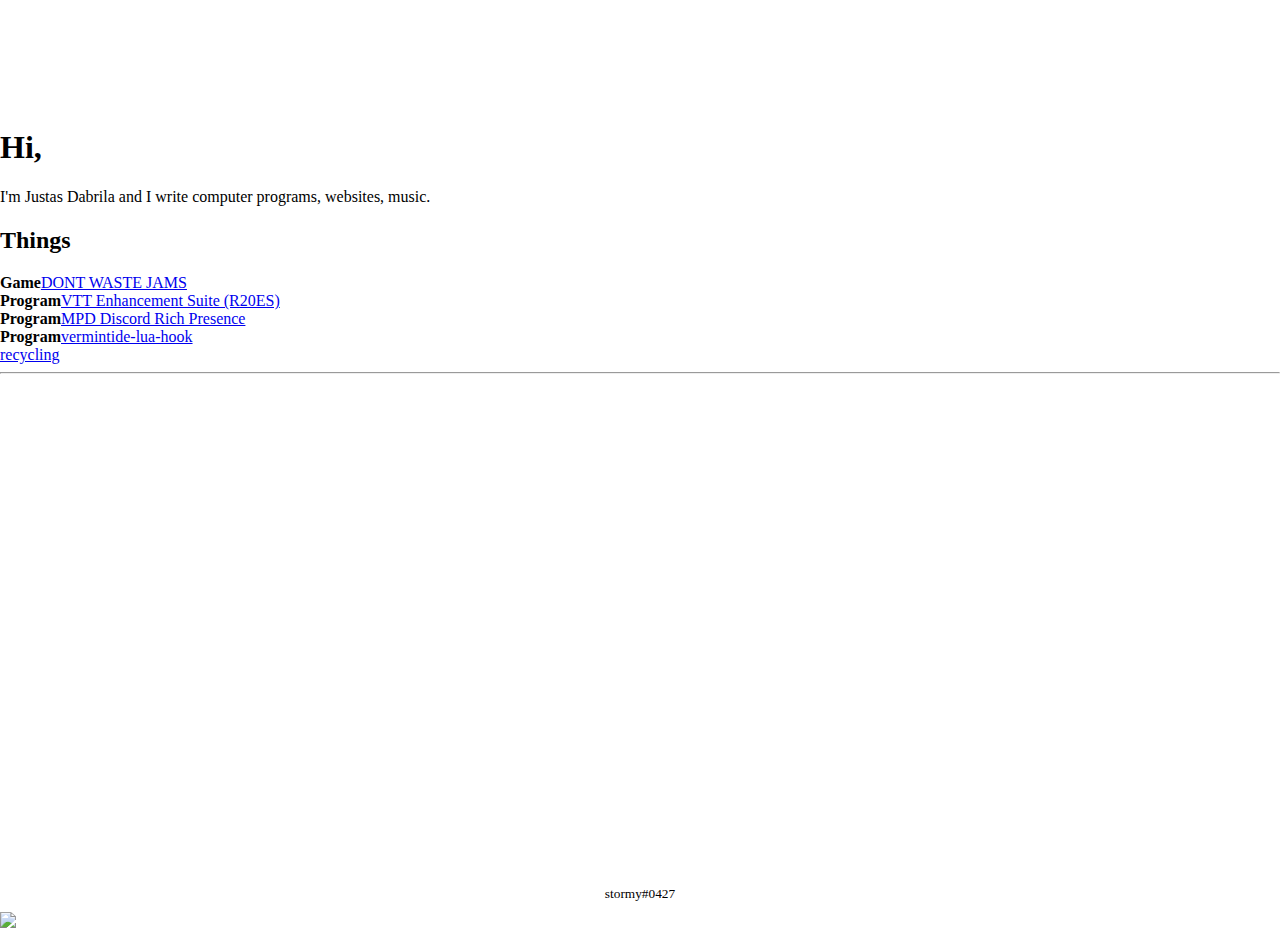
==== index.html @ 93ba2190 "game: dont waste jams" ====
<!DOCTYPE html>
<head>
    <meta charset="utf-8">
    <title>Justas Dabrila</title>
    <link rel="stylesheet" type="text/css" href="style.css">

    <style>
        body {
            margin: 10% auto 0 auto;
        }

        h1, h2 {
            line-height:1.2;
        }

        .info {
            margin-top: 40%;
        }

        .info > * {
            margin-top: 10px;
            text-align: center;
            display: block;
            margin-left: auto;
            margin-right: auto;
        }

    </style>
</head>
<body>
    <h1>Hi,</h1>

    <p>
        I'm Justas Dabrila and I write computer programs, websites, music.
    </p>

    <div class="things">
        <h2>Things</h2>
        <div><b>Game</b><a href="https://ssstormy.itch.io/dont-waste-jams"/>DONT WASTE JAMS</a></div>
        <div><b>Program</b><a href="https://ssstormy.github.io/roll20-enhancement-suite/">VTT Enhancement Suite (R20ES)</a></div>
        <div><b>Program</b><a href="https://github.com/SSStormy/mpd-rich-presence-discord">MPD Discord Rich Presence</a></div>
        <div><b>Program</b><a href="https://github.com/SSStormy/vermintide-lua-hook">vermintide-lua-hook</a></div>
        <div><a href="recycling.html"/>recycling</a>
    </div>

    <hr>
    <div class="info">
        <small>stormy#0427</small>
        <img src="img/info.png" alt=" "/>
    </div>
</body>
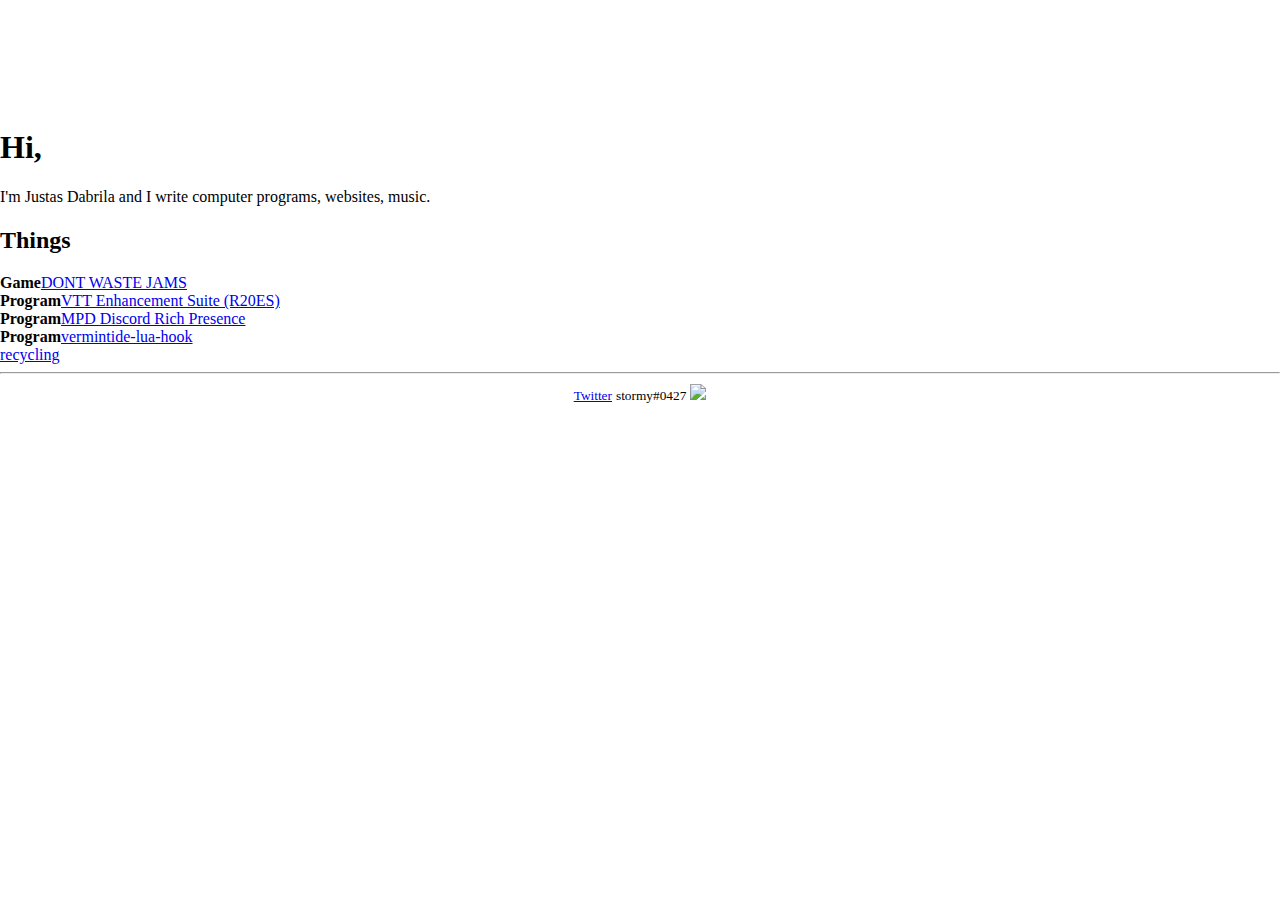
==== commit 50cfe058: "add some videos" ====
--- a/index.html
+++ b/index.html
@@ -11,10 +11,6 @@
 
         h1, h2 {
             line-height:1.2;
-        }
-
-        .info {
-            margin-top: 40%;
         }
 
         .info > * {
@@ -45,8 +41,11 @@
 
     <hr>
     <div class="info">
-        <small>stormy#0427</small>
-        <img src="img/info.png" alt=" "/>
+        <div>
+            <small><a href="https://twitter.com/SSStormo">Twitter</a></small>
+            <small>stormy#0427</small>
+            <img src="img/info.png" alt=" "/>
+        </div>
     </div>
 </body>
 
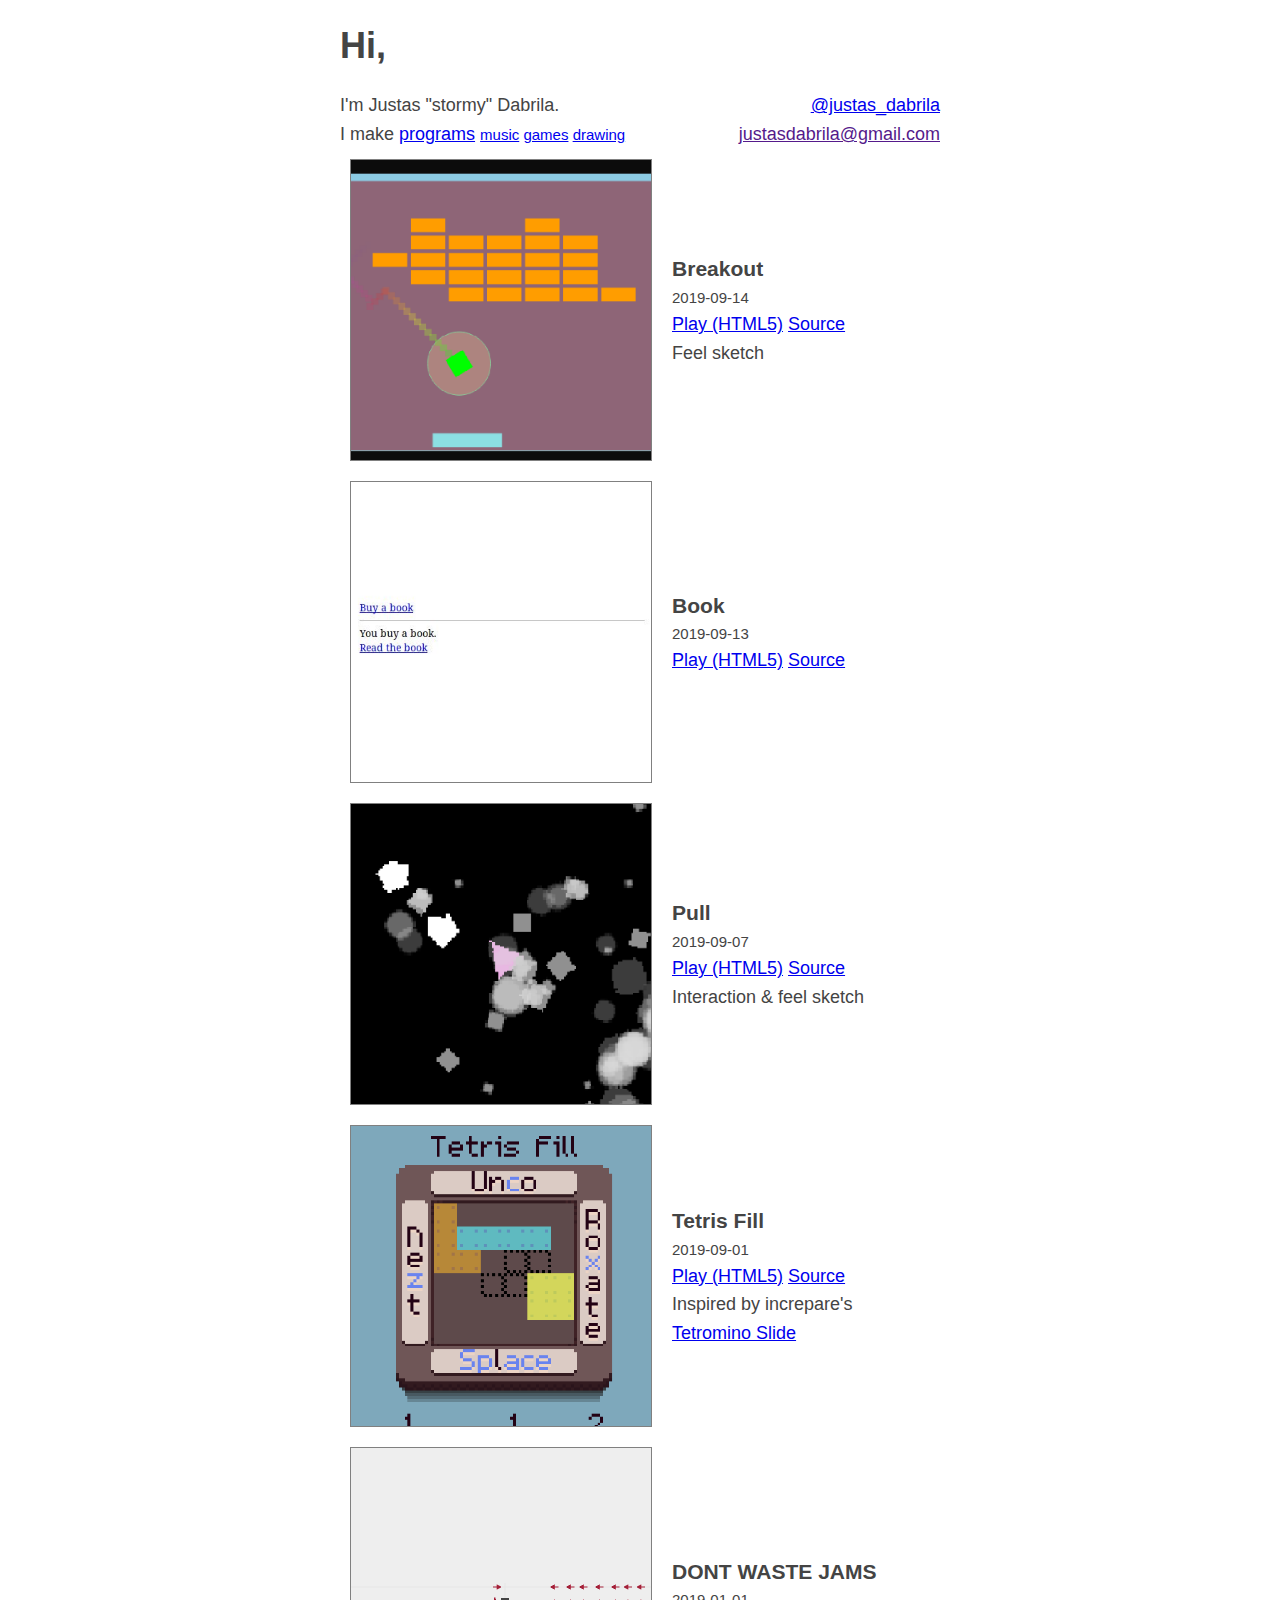
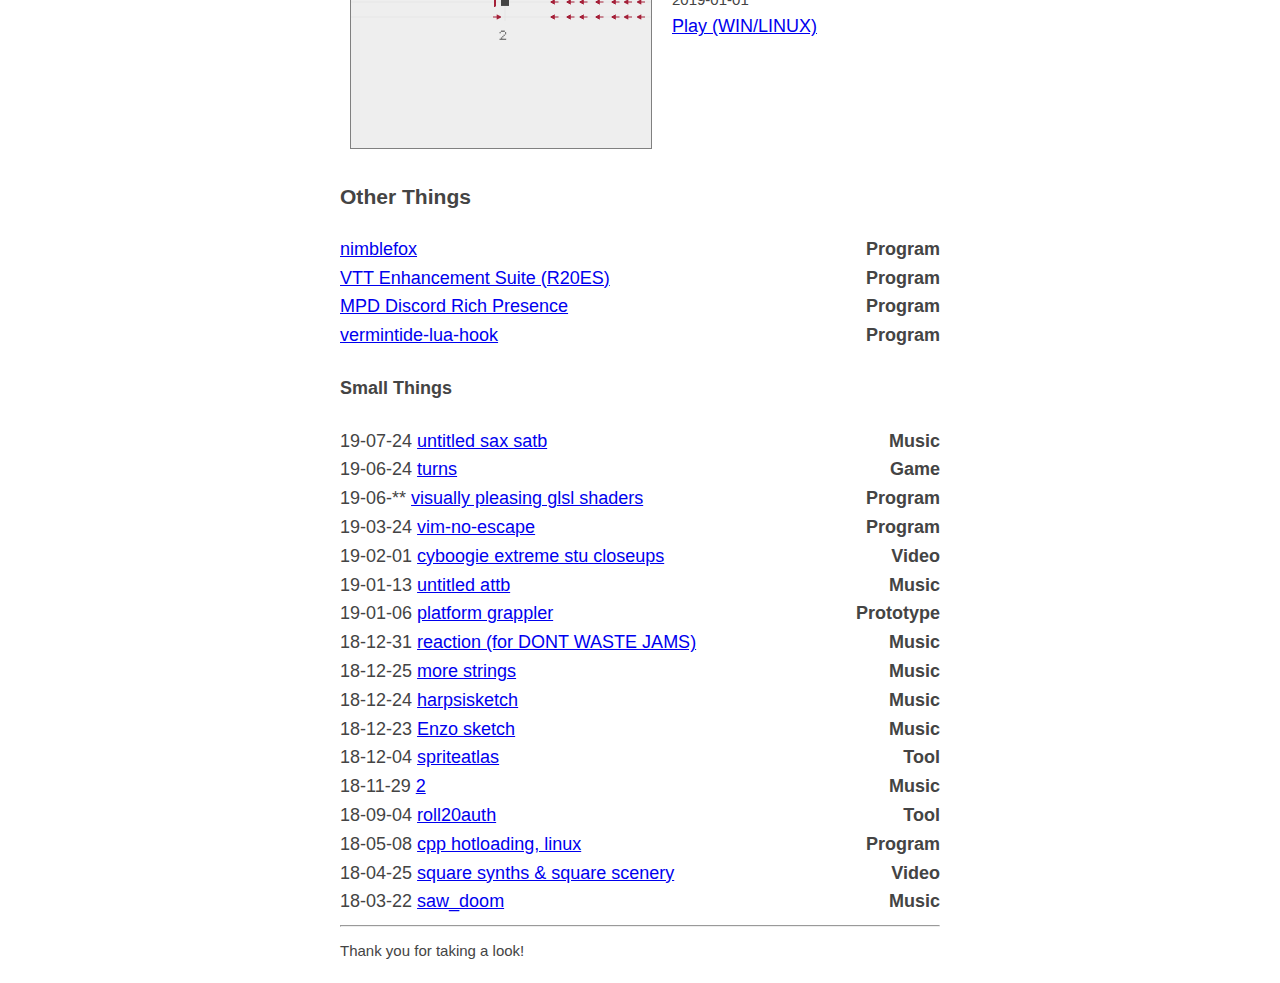
==== commit 738d0811: "games" ====
--- a/index.html
+++ b/index.html
@@ -2,13 +2,8 @@
 <head>
     <meta charset="utf-8">
     <title>Justas Dabrila</title>
-    <link rel="stylesheet" type="text/css" href="style.css">
 
     <style>
-        body {
-            margin: 10% auto 0 auto;
-        }
-
         h1, h2 {
             line-height:1.2;
         }
@@ -21,32 +16,191 @@
             margin-right: auto;
         }
 
+        body {
+            font-family: Helvetica, sans-serif;
+
+            margin: 0 auto 0 auto;
+
+            max-width:600px;
+
+            line-height:1.6;
+            font-size:18px;
+            color:#444;
+            padding:0 10px;
+        }
+
+        .things > div {
+            position: relative;
+        }
+
+        .things > div > b {
+            position: absolute;
+            right: 0;
+        }
+
+        .right { float: right }
+        .email { display: block }
+
+        .game {
+            display: flex;
+            flex-direction: row;
+        }
+
+        .game > * {
+            margin: 10px;
+        }
+
+        .game > img {
+            min-width: 300px;
+            min-height: 300px;
+            max-width: 300px;
+            max-height: 300px;
+            width: 300px;
+            height: 300px;
+            border: 1px solid gray;
+            object-fit: cover;
+        }
+
+        .game .desc {
+            display: flex;
+            flex-direction: column;
+            justify-content: center;
+        }
+
+        .game .desc h3 {
+            margin: 0;
+        }
+            
     </style>
 </head>
 <body>
     <h1>Hi,</h1>
 
-    <p>
-        I'm Justas Dabrila and I write computer programs, websites, music.
-    </p>
+    <div style="display: grid; grid-template-columns: auto auto;">
+        <div>
+            <div>I'm Justas "stormy" Dabrila.</div>
+            <div>
+                I make <a href="https://www.youtube.com/watch?v=NflCU9gEf-I">programs</a>
+                <small>
+                    <a href="https://www.youtube.com/watch?v=lP8PFZDznBE">music</a>
+                    <a href="https://youtu.be/OGSeLSmOALU?t=1m20s">games</a>
+                    <a href="https://twitter.com/search?q=%23pixel_dailies&f=live">drawing</a>
+                </small>
+            </div>
+        </div>
+        <div>
+            <div class="right"> 
+                <a class="right" href="https://twitter.com/justas_dabrila">@justas_dabrila</a>
+                <a class="email" href="">justasdabrila@gmail.com</a>
+                <div></div>
+            </div>
+        </div>
+    </div>
+
+    <div class="game">
+        <img src="img/breakout.png"/>
+
+        <div class="desc">
+            <h3>Breakout</h3>
+            <small>2019-09-14</small>
+            <div>
+                <a href="/breakout">Play (HTML5)</a>
+                <a href="https://github.com/SSStormy/breakout">Source</a>
+            </div>
+            <span>Feel sketch</span>
+        </div>
+    </div>
+
+
+    <div class="game">
+        <img src="img/book.jpg"/>
+
+        <div class="desc">
+            <h3>Book</h3>
+            <small>2019-09-13</small>
+            <div>
+                <a href="/book">Play (HTML5)</a>
+                <a href="https://github.com/SSStormy/book">Source</a>
+            </div>
+        </div>
+    </div>
+
+    <div class="game">
+        <img src="img/pull.png"/>
+
+        <div class="desc">
+            <h3>Pull</h3>
+            <small>2019-09-07</small>
+            <div>
+                <a href="/pull">Play (HTML5)</a>
+                <a href="https://github.com/SSStormy/pull">Source</a>
+            </div>
+            <span>Interaction & feel sketch</span>
+        </div>
+    </div>
+
+
+    <div class="game">
+        <img src="img/tetris-fill.png"/>
+
+        <div class="desc">
+            <h3>Tetris Fill</h3>
+            <small>2019-09-01</small>
+            <div>
+                <a href="/book">Play (HTML5)</a>
+                <a href="https://github.com/SSStormy/book">Source</a>
+            </div>
+
+            <span>Inspired by increpare's <a
+                    href="https://www.increpare.com/game/tetromino-slide-tetromino-rutsch.html">Tetromino
+                    Slide</a></span>
+        </div>
+    </div>
+
+    <div class="game">
+        <img src="img/dontwaste.png"/>
+
+        <div class="desc">
+            <h3>DONT WASTE JAMS</h3>
+            <small>2019-01-01</small>
+            <div>
+                <a href="https://ssstormy.itch.io/dont-waste-jams">Play (WIN/LINUX)</a>
+            </div>
+        </div>
+    </div>
+
 
     <div class="things">
-        <h2>Things</h2>
-        <div><b>Game</b><a href="https://ssstormy.itch.io/dont-waste-jams"/>DONT WASTE JAMS</a></div>
+        <h3>Other Things</h3>
+        <div><b>Program</b><a href="/subpage/nimblefox/index.html"/>nimblefox</a></div>
         <div><b>Program</b><a href="https://ssstormy.github.io/roll20-enhancement-suite/">VTT Enhancement Suite (R20ES)</a></div>
         <div><b>Program</b><a href="https://github.com/SSStormy/mpd-rich-presence-discord">MPD Discord Rich Presence</a></div>
         <div><b>Program</b><a href="https://github.com/SSStormy/vermintide-lua-hook">vermintide-lua-hook</a></div>
-        <div><a href="recycling.html"/>recycling</a>
-    </div>
-
-    <hr>
-    <div class="info">
-        <div>
-            <small><a href="https://twitter.com/SSStormo">Twitter</a></small>
-            <small>stormy#0427</small>
-            <img src="img/info.png" alt=" "/>
-        </div>
-    </div>
+    </div>
+
+    <div class="things">
+        <h4>Small Things</h4>
+        <div>19-07-24<b>Music</b> <a href="audio/yeet.ogg">untitled sax satb</a></div>
+        <div>19-06-24<b>Game</b> <a href="img/turns.webm">turns</a></div>
+        <div>19-06-**<b>Program</b> <a href="https://github.com/SSStormy/shader-livecode">visually pleasing glsl shaders</a></div>
+        <div>19-03-24<b>Program</b> <a href="https://github.com/SSStormy/vim-no-escape">vim-no-escape</a></div>
+        <div>19-02-01<b>Video</b> <a href="https://www.youtube.com/watch?v=93WLvPlTds4">cyboogie extreme stu closeups </a></div>
+        <div>19-01-13<b>Music</b> <a href="audio/Untitled-3-attb.ogg">untitled attb</a></div>
+        <div>19-01-06<b>Prototype</b> <a href="games/p-grappler/">platform grappler</a></div>
+        <div>18-12-31<b>Music</b> <a href="audio/reaction.mp3">reaction (for DONT WASTE JAMS)</a></div>
+        <div>18-12-25<b>Music</b> <a href="audio/2018-12-25-more-strings.ogg">more strings</a></div>
+        <div>18-12-24<b>Music</b> <a href="audio/2018-12-24-harpsisketch.ogg">harpsisketch</a></div>
+        <div>18-12-23<b>Music</b> <a href="audio/2018-12-23-enzo-sketch-mixed5.ogg">Enzo sketch</a></div>
+        <div>18-12-04<b>Tool</b> <a href="https://ssstormy.github.io/spriteatlas/">spriteatlas</a></div>
+        <div>18-11-29<b>Music</b> <a href="audio/2018-11-29-2.mp3">2</a></div>
+        <div>18-09-04<b>Tool</b> <a href="https://github.com/SSStormy/roll20auth">roll20auth</a></div>
+        <div>18-05-08<b>Program</b> <a href="https://gist.github.com/SSStormy/94672346fabec1a82862dce85c6df835">cpp hotloading, linux</a></div>
+        <div>18-04-25<b>Video</b> <a href="https://www.youtube.com/watch?v=9baVLUN3qW0">square synths & square scenery</a></div>
+        <div>18-03-22<b>Music</b> <a href="audio/saw_doom.ogg">saw_doom</a></div>
+    </div>
+    <hr/>
+    <small>Thank you for taking a look!</small>
+    <p/>
 </body>
 
 
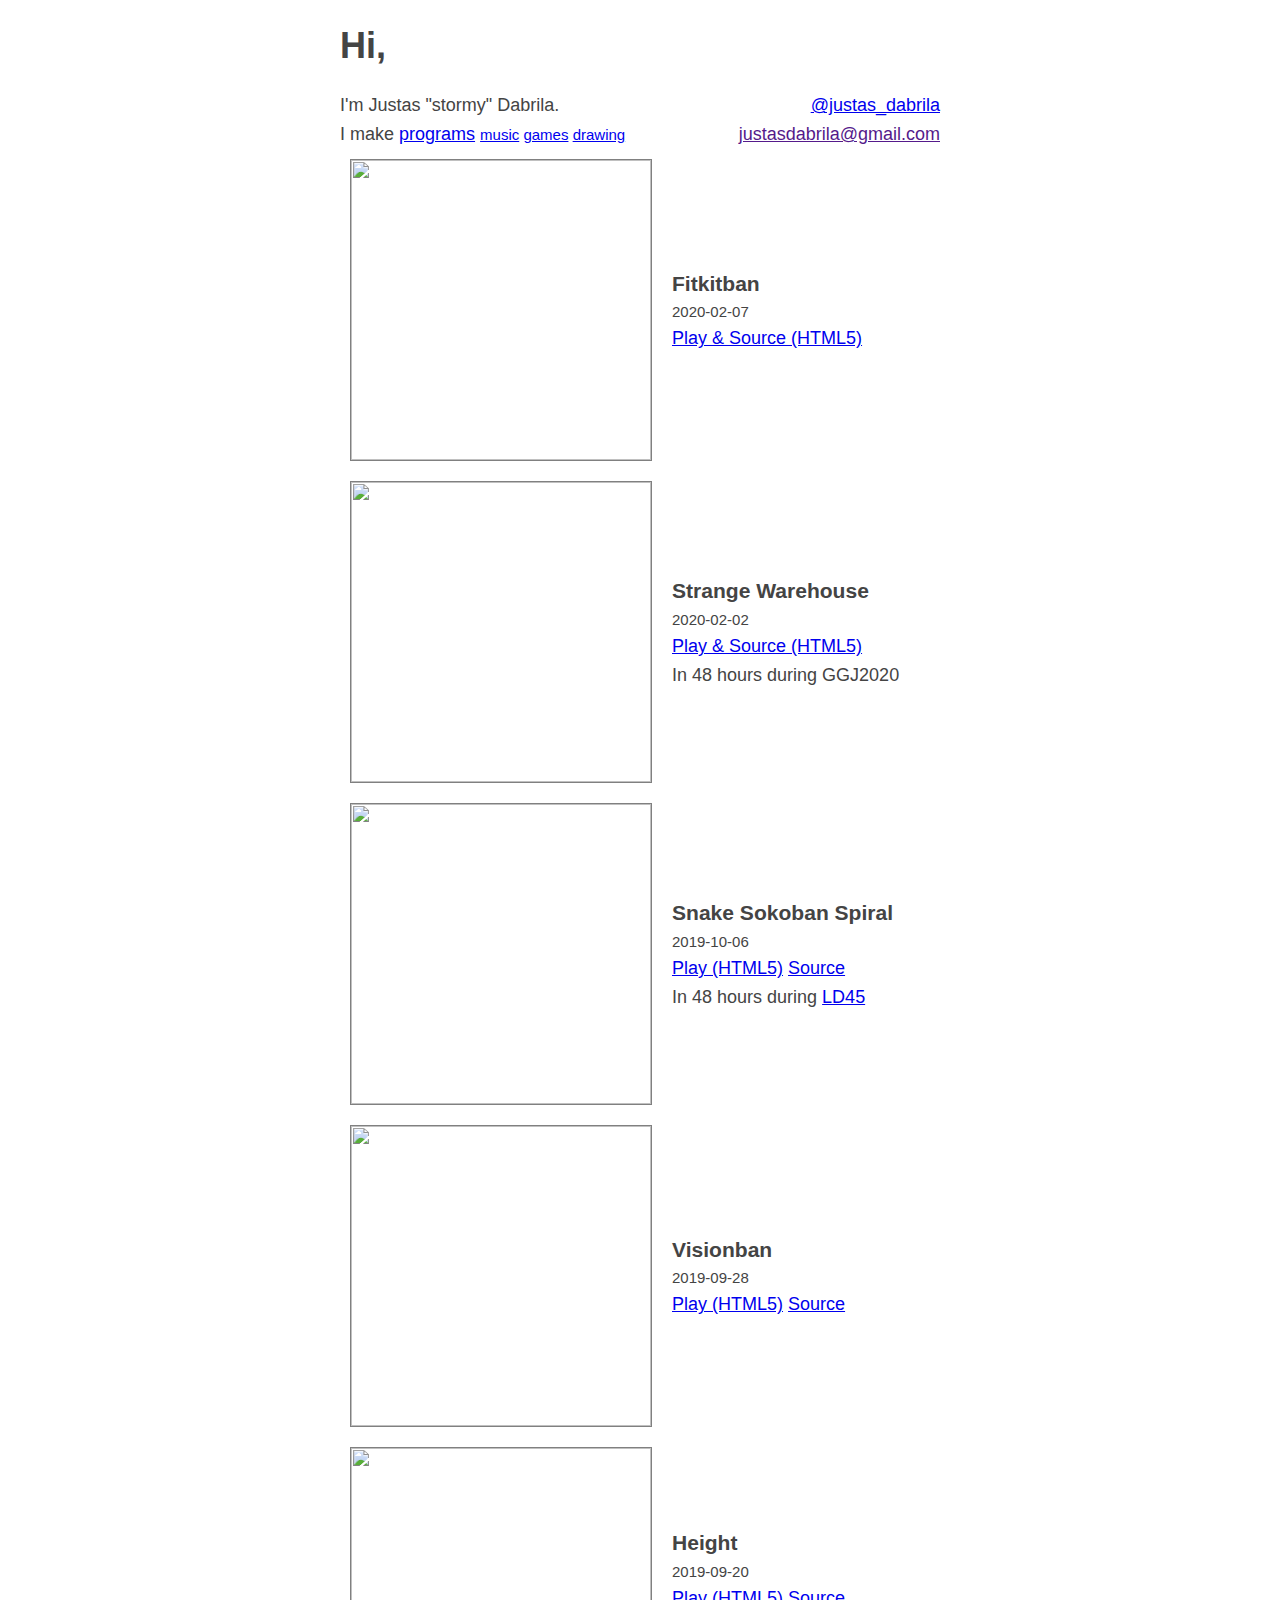
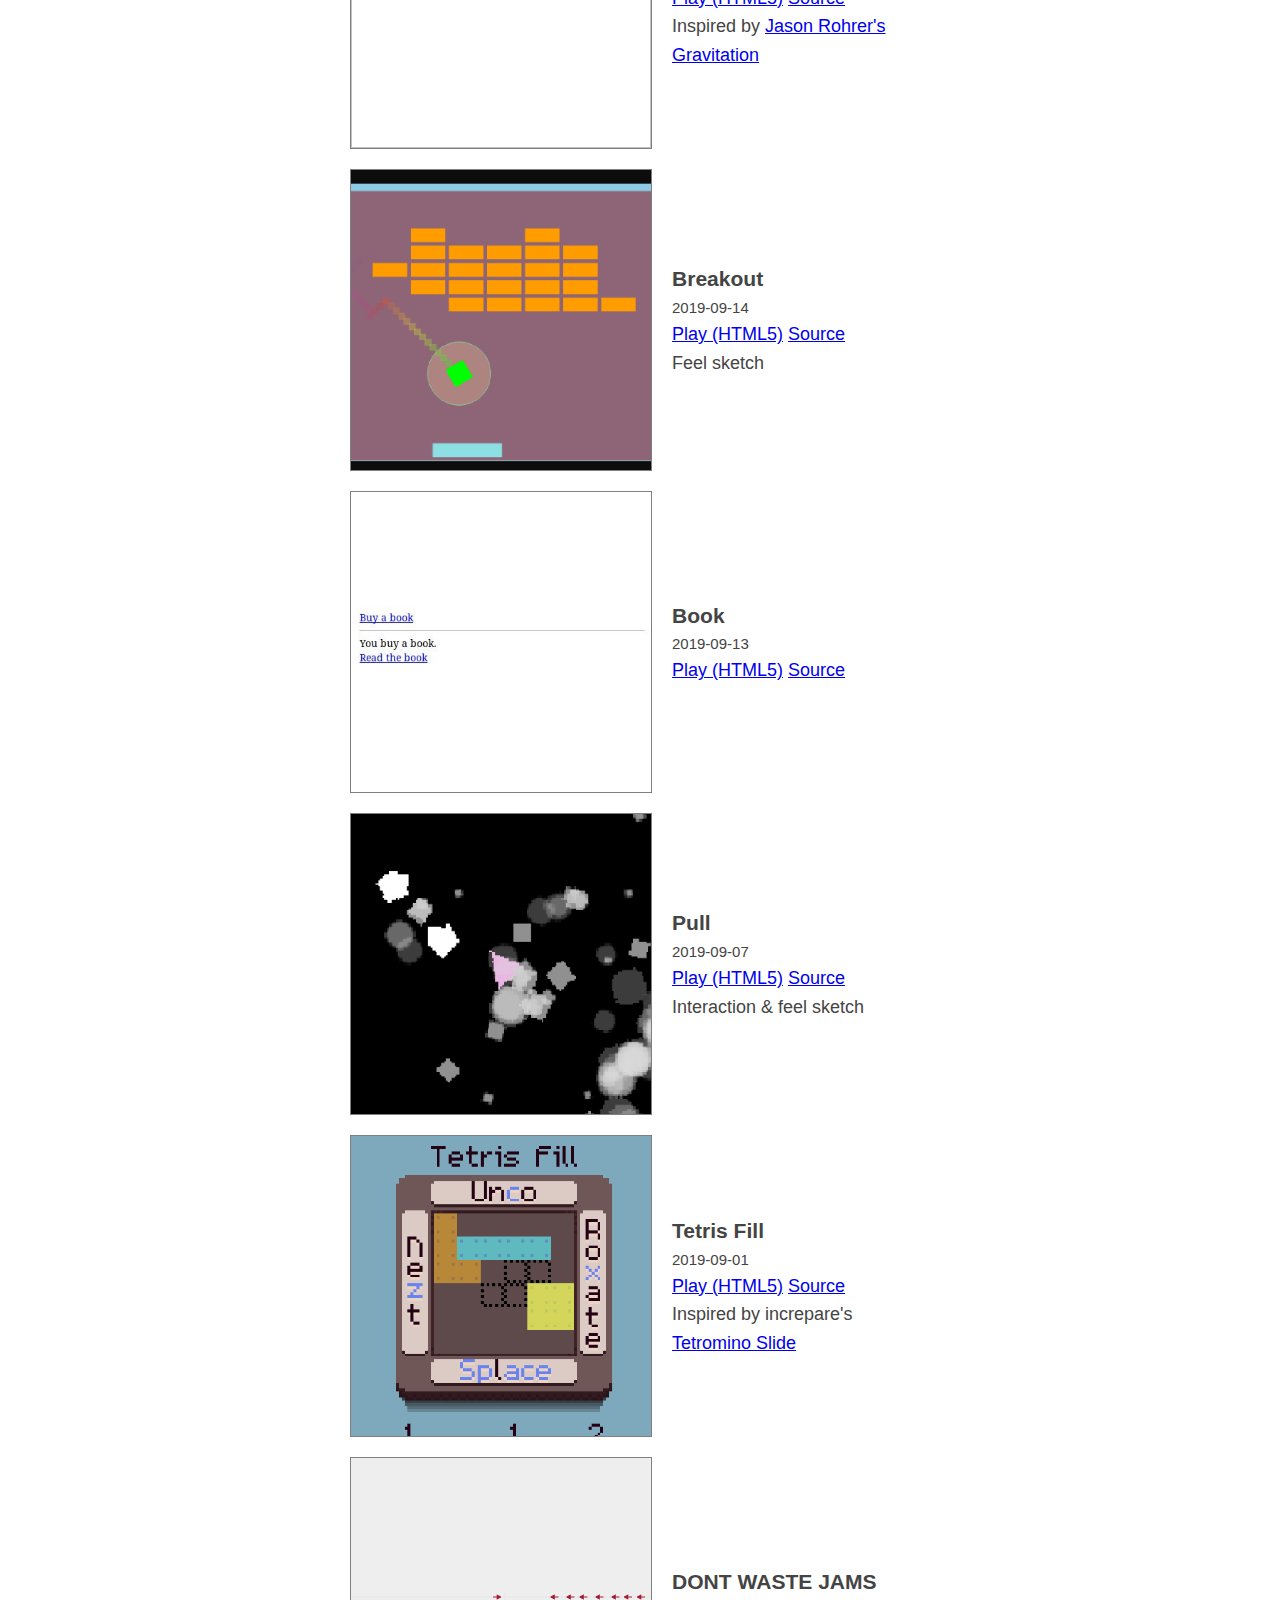
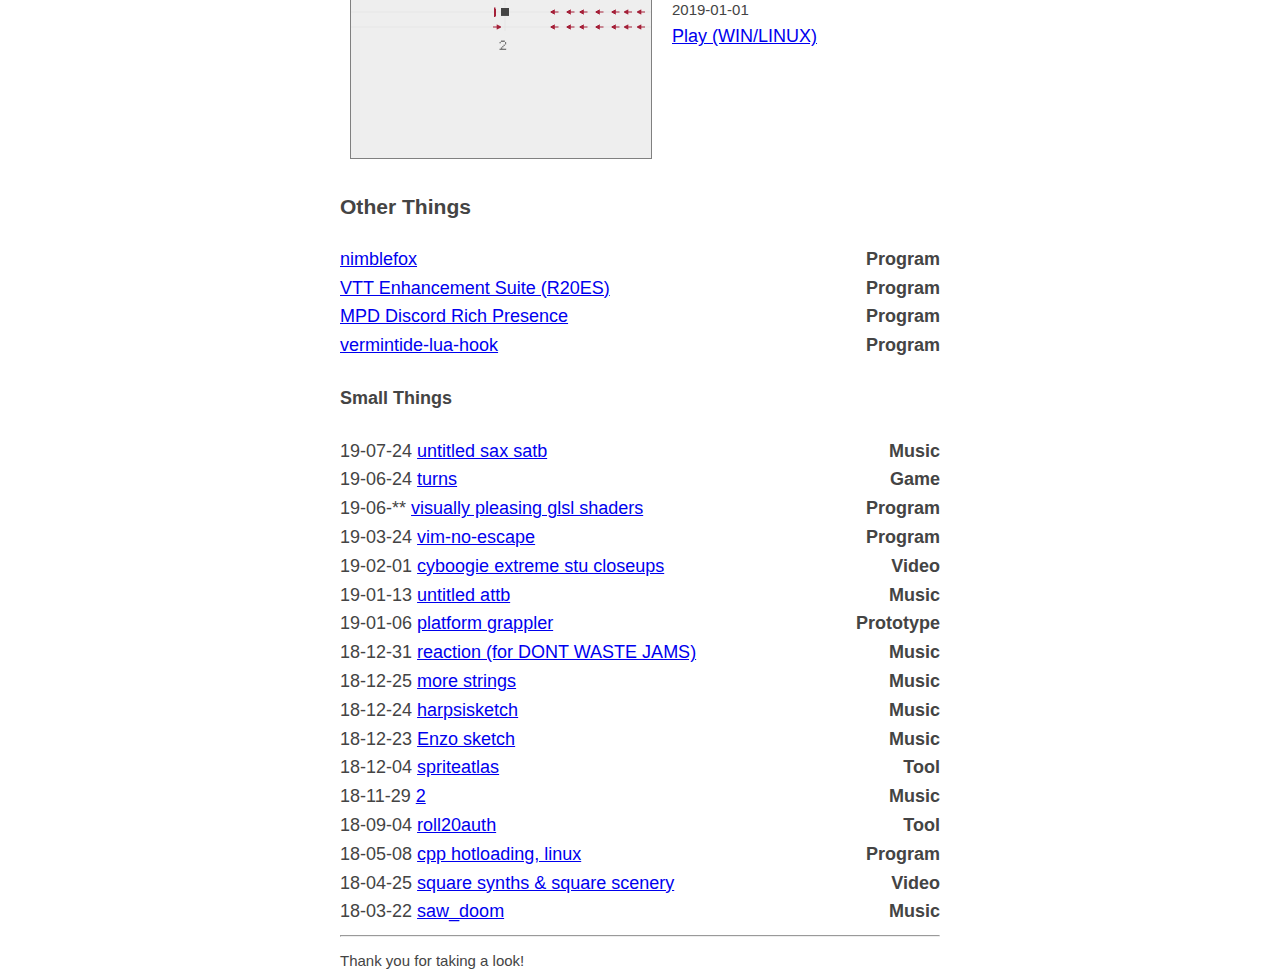
==== commit 0c1908ac: "gtag2" ====
--- a/index.html
+++ b/index.html
@@ -98,13 +98,81 @@
     </div>
 
     <div class="game">
+        <img src="img/fitkitban.png"/>
+
+        <div class="desc">
+            <h3>Fitkitban</h3>
+            <small>2020-02-07</small>
+            <div>
+                <a href="https://ssstormy.itch.io/fitkitban">Play & Source (HTML5)</a>
+            </div>
+        </div>
+    </div>
+
+
+    <div class="game">
+        <img src="img/strange-warehouse.png"/>
+
+        <div class="desc">
+            <h3>Strange Warehouse</h3>
+            <small>2020-02-02</small>
+            <div>
+                <a href="https://ssstormy.itch.io/strange-warehouse">Play & Source (HTML5)</a>
+            </div>
+            <span>In 48 hours during GGJ2020</span>
+        </div>
+    </div>
+
+    <div class="game">
+        <img src="img/sss.png"/>
+
+        <div class="desc">
+            <h3>Snake Sokoban Spiral</h3>
+            <small>2019-10-06</small>
+            <div>
+                <a href="https://ssstormy.itch.io/snake-sokoban-spiral">Play (HTML5)</a>
+                <a href="https://github.com/SSStormy/rollmovesnake">Source</a>
+            </div>
+            <span>In 48 hours during <a href="https://ldjam.com/events/ludum-dare/45/snake-sokoban-spiral">LD45</a></span>
+        </div>
+    </div>
+
+    <div class="game">
+        <img src="img/visionban.png"/>
+
+        <div class="desc">
+            <h3>Visionban</h3>
+            <small>2019-09-28</small>
+            <div>
+                <a href="/visionban/">Play (HTML5)</a>
+                <a href="https://github.com/SSStormy/visionban/">Source</a>
+            </div>
+        </div>
+    </div>
+
+
+    <div class="game">
+        <img src="img/height.png"/>
+
+        <div class="desc">
+            <h3>Height</h3>
+            <small>2019-09-20</small>
+            <div>
+                <a href="/height/">Play (HTML5)</a>
+                <a href="https://github.com/SSStormy/height/">Source</a>
+            </div>
+            <span>Inspired by <a href="http://hcsoftware.sourceforge.net/gravitation/">Jason Rohrer's Gravitation</a></span>
+        </div>
+    </div>
+
+    <div class="game">
         <img src="img/breakout.png"/>
 
         <div class="desc">
             <h3>Breakout</h3>
             <small>2019-09-14</small>
             <div>
-                <a href="/breakout">Play (HTML5)</a>
+                <a href="/breakout/">Play (HTML5)</a>
                 <a href="https://github.com/SSStormy/breakout">Source</a>
             </div>
             <span>Feel sketch</span>
@@ -119,7 +187,7 @@
             <h3>Book</h3>
             <small>2019-09-13</small>
             <div>
-                <a href="/book">Play (HTML5)</a>
+                <a href="/book/">Play (HTML5)</a>
                 <a href="https://github.com/SSStormy/book">Source</a>
             </div>
         </div>
@@ -132,7 +200,7 @@
             <h3>Pull</h3>
             <small>2019-09-07</small>
             <div>
-                <a href="/pull">Play (HTML5)</a>
+                <a href="/pull/">Play (HTML5)</a>
                 <a href="https://github.com/SSStormy/pull">Source</a>
             </div>
             <span>Interaction & feel sketch</span>
@@ -147,8 +215,8 @@
             <h3>Tetris Fill</h3>
             <small>2019-09-01</small>
             <div>
-                <a href="/book">Play (HTML5)</a>
-                <a href="https://github.com/SSStormy/book">Source</a>
+                <a href="/tetris-fill/">Play (HTML5)</a>
+                <a href="https://github.com/SSStormy/tetris-fill">Source</a>
             </div>
 
             <span>Inspired by increpare's <a
@@ -200,7 +268,16 @@
     </div>
     <hr/>
     <small>Thank you for taking a look!</small>
-    <p/>
+
+<script async src="https://www.googletagmanager.com/gtag/js?id=UA-163694631-1"></script>
+<script>
+  window.dataLayer = window.dataLayer || [];
+  function gtag(){dataLayer.push(arguments);}
+  gtag('js', new Date());
+
+  gtag('config', 'UA-163694631-1');
+</script>
+
 </body>
 
 
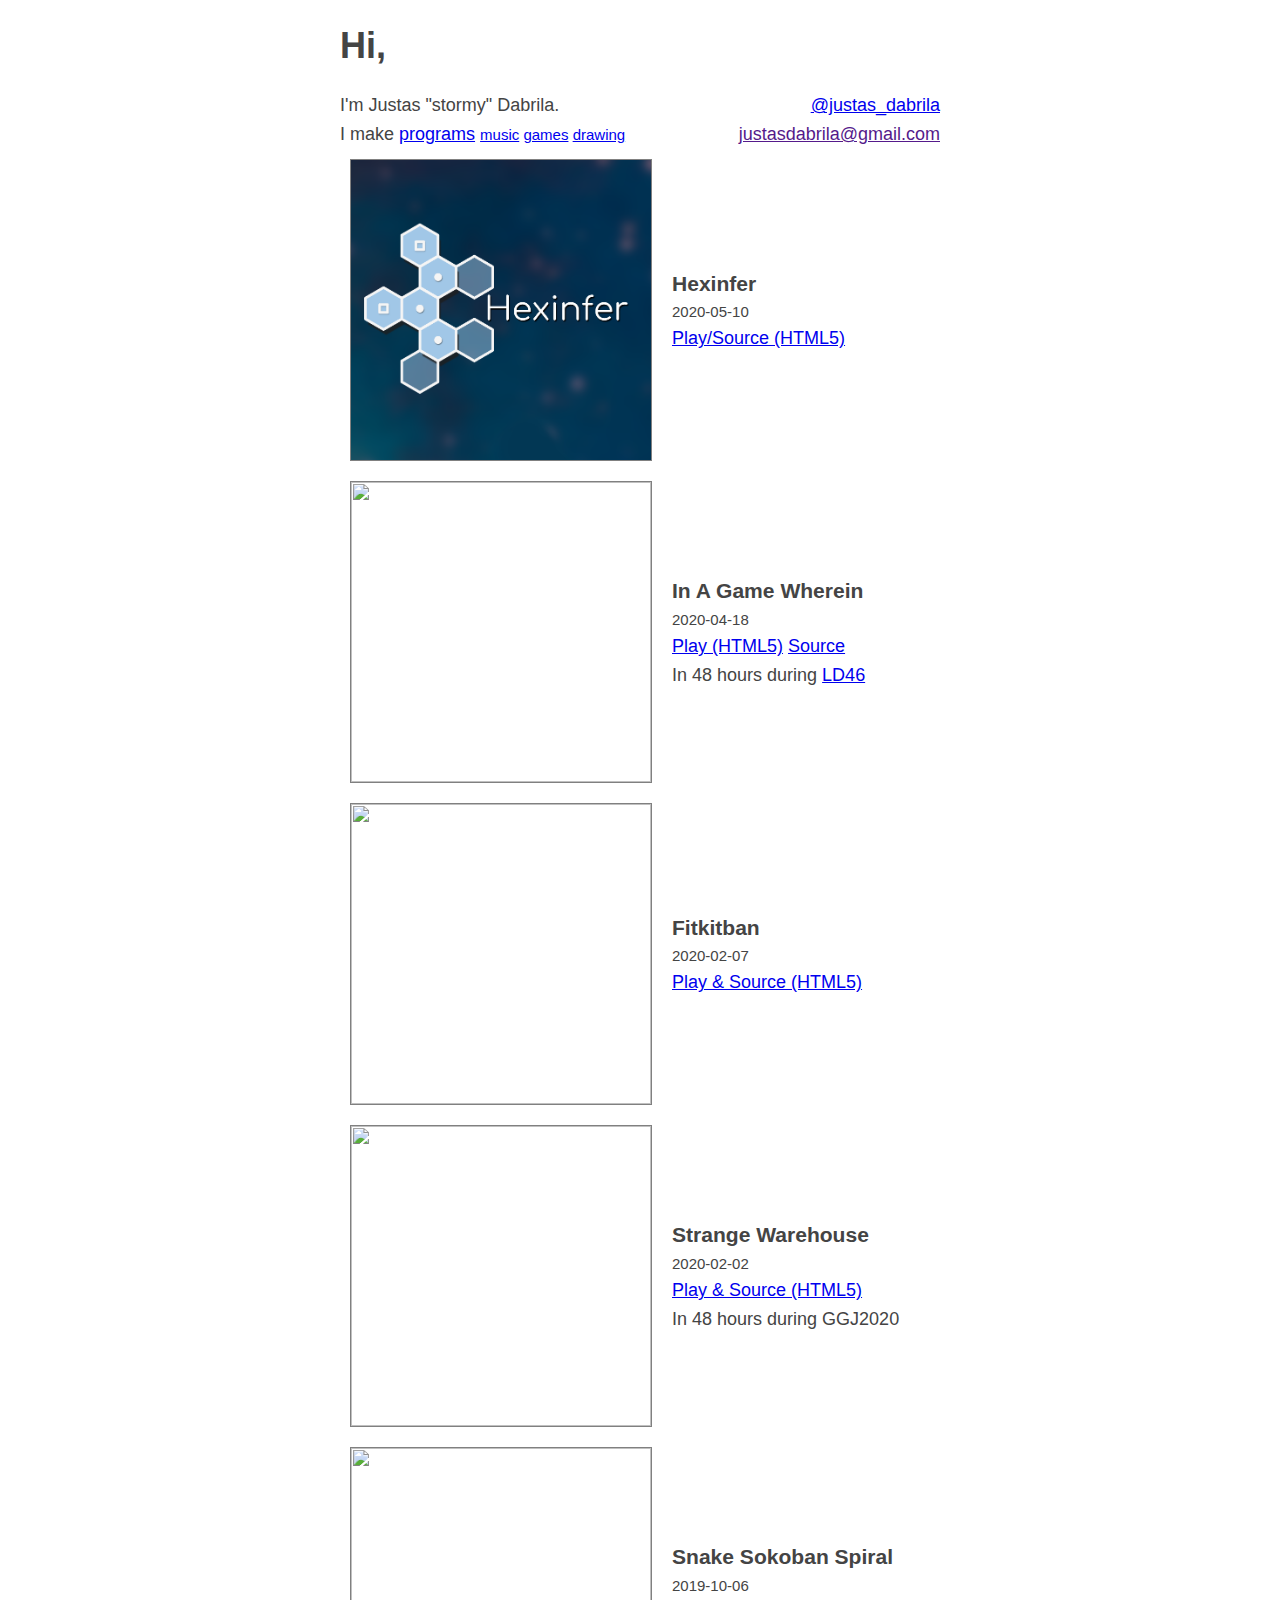
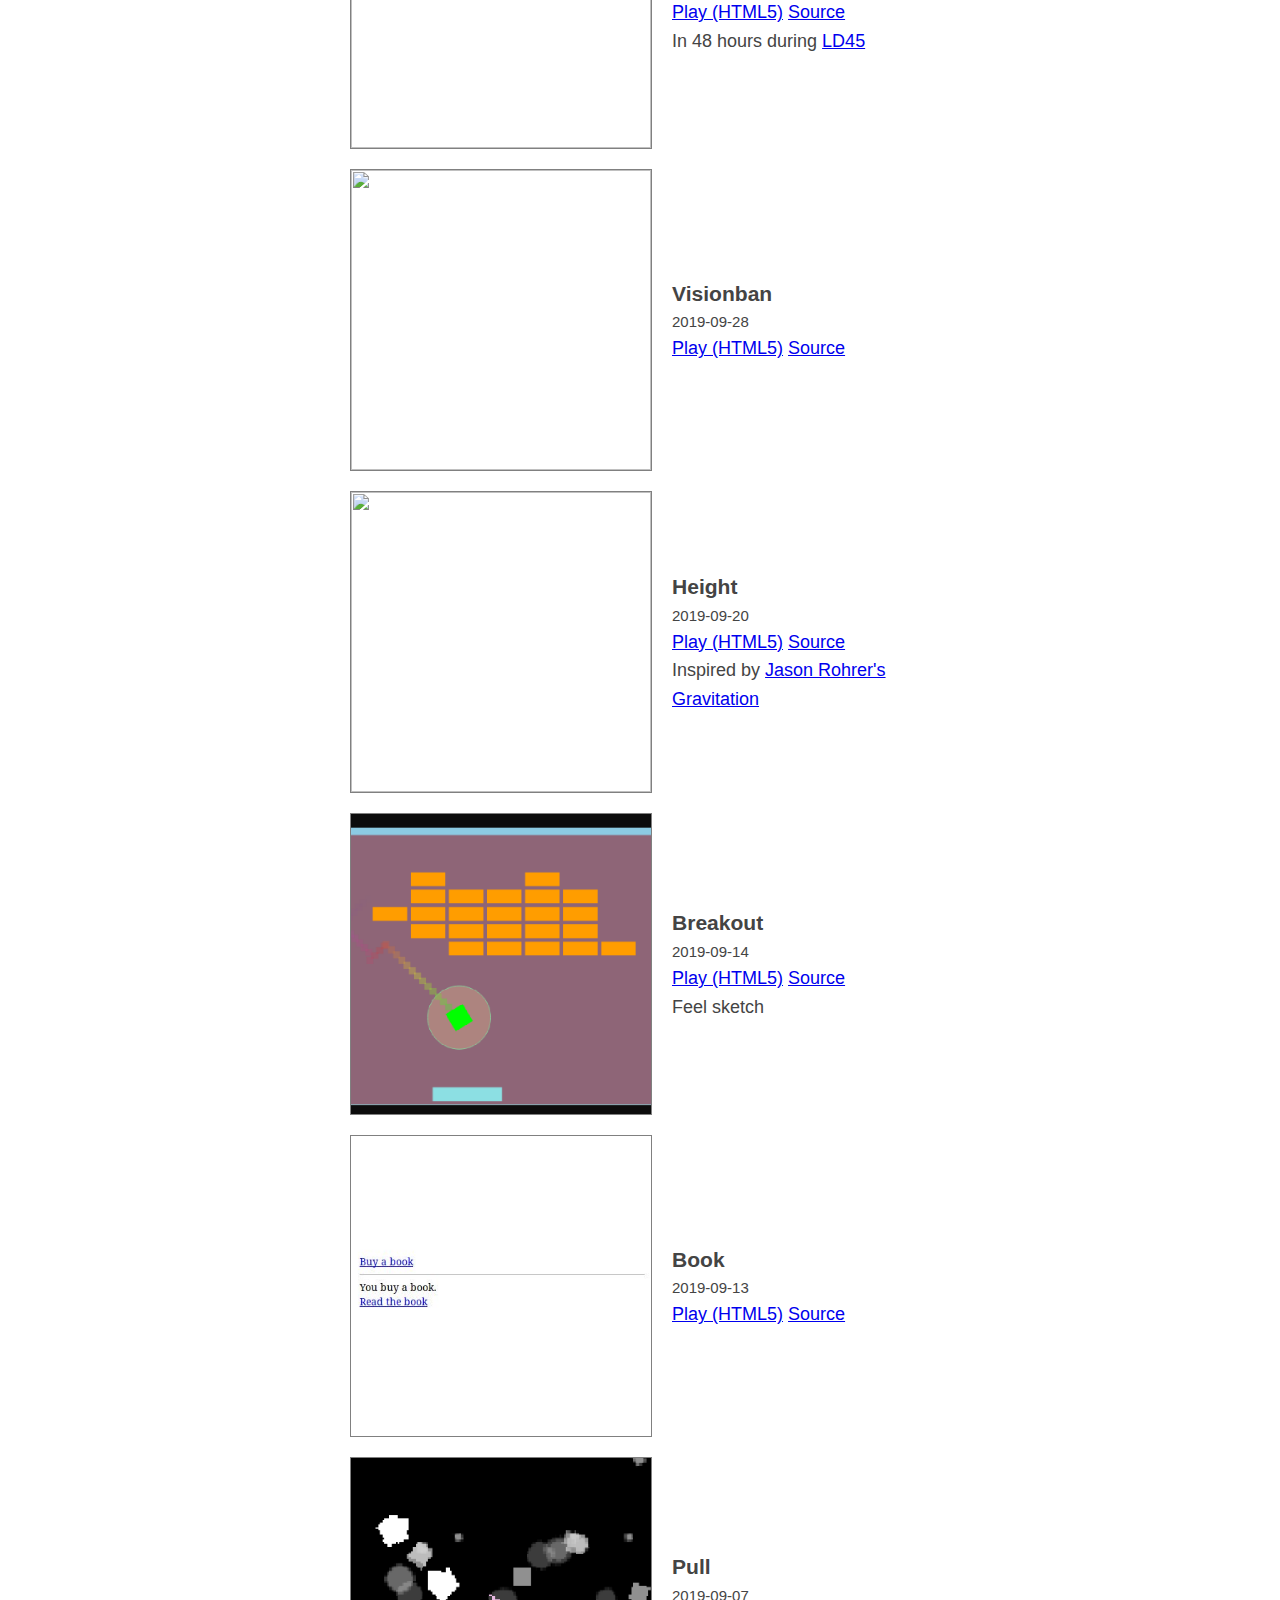
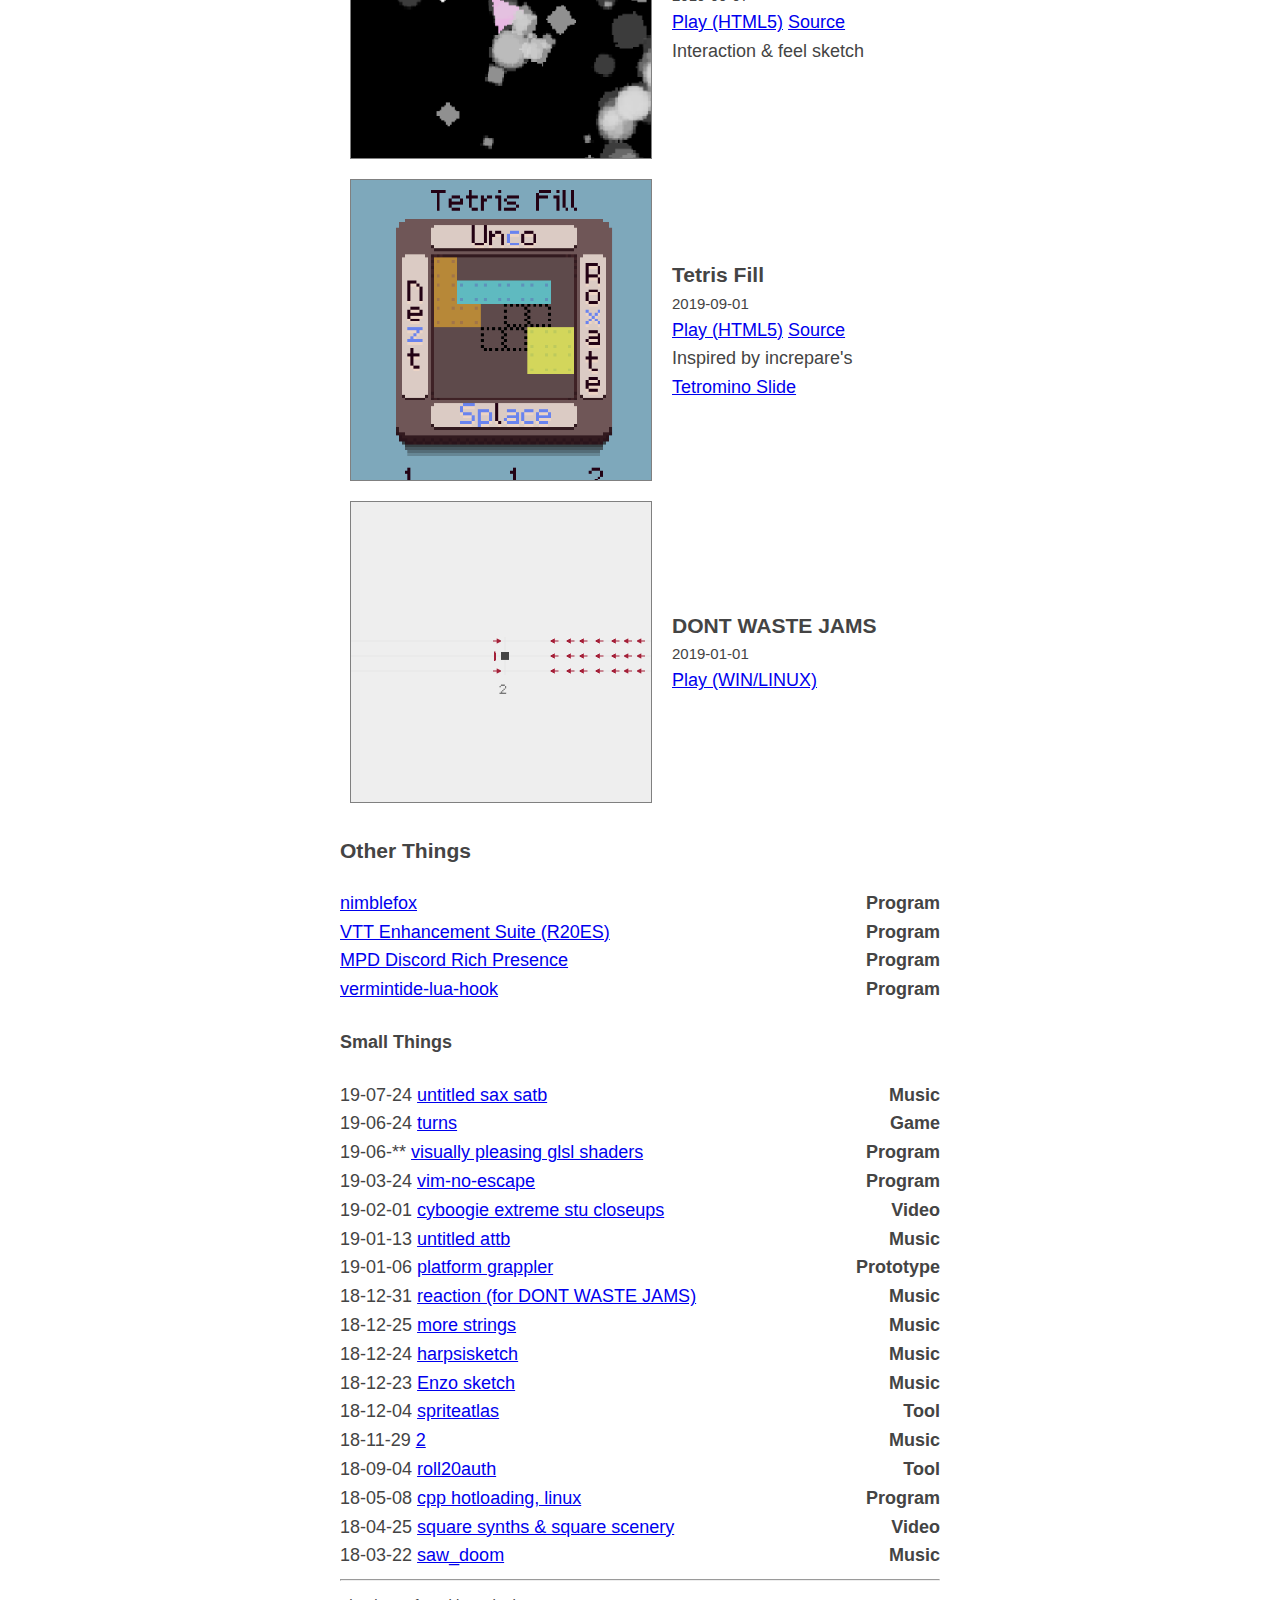
==== commit 950570ed: "hexinfer" ====
--- a/index.html
+++ b/index.html
@@ -96,6 +96,35 @@
             </div>
         </div>
     </div>
+
+    <div class="game">
+        <img src="img/hexinfer.png"/>
+
+        <div class="desc">
+            <h3>Hexinfer</h3>
+            <small>2020-05-10</small>
+            <div>
+                <a href="https://justas-d.itch.io/hexinfer">Play/Source (HTML5)</a>
+            </div>
+        </div>
+    </div>
+
+
+
+    <div class="game">
+        <img src="img/in-a-game-wherein.png"/>
+
+        <div class="desc">
+            <h3>In A Game Wherein</h3>
+            <small>2020-04-18</small>
+            <div>
+                <a href="https://ssstormy.itch.io/in-a-game-wherein">Play (HTML5)</a>
+                <a href="https://github.com/SSStormy/in-a-game-wherein">Source</a>
+            </div>
+            <span>In 48 hours during <a href="https://ldjam.com/events/ludum-dare/46/in-a-game-wherein">LD46</a></span>
+        </div>
+    </div>
+
 
     <div class="game">
         <img src="img/fitkitban.png"/>
@@ -269,13 +298,14 @@
     <hr/>
     <small>Thank you for taking a look!</small>
 
-<script async src="https://www.googletagmanager.com/gtag/js?id=UA-163694631-1"></script>
+
+<script async src="https://www.googletagmanager.com/gtag/js?id=UA-163702246-1"></script>
 <script>
   window.dataLayer = window.dataLayer || [];
   function gtag(){dataLayer.push(arguments);}
   gtag('js', new Date());
 
-  gtag('config', 'UA-163694631-1');
+  gtag('config', 'UA-163702246-1');
 </script>
 
 </body>
